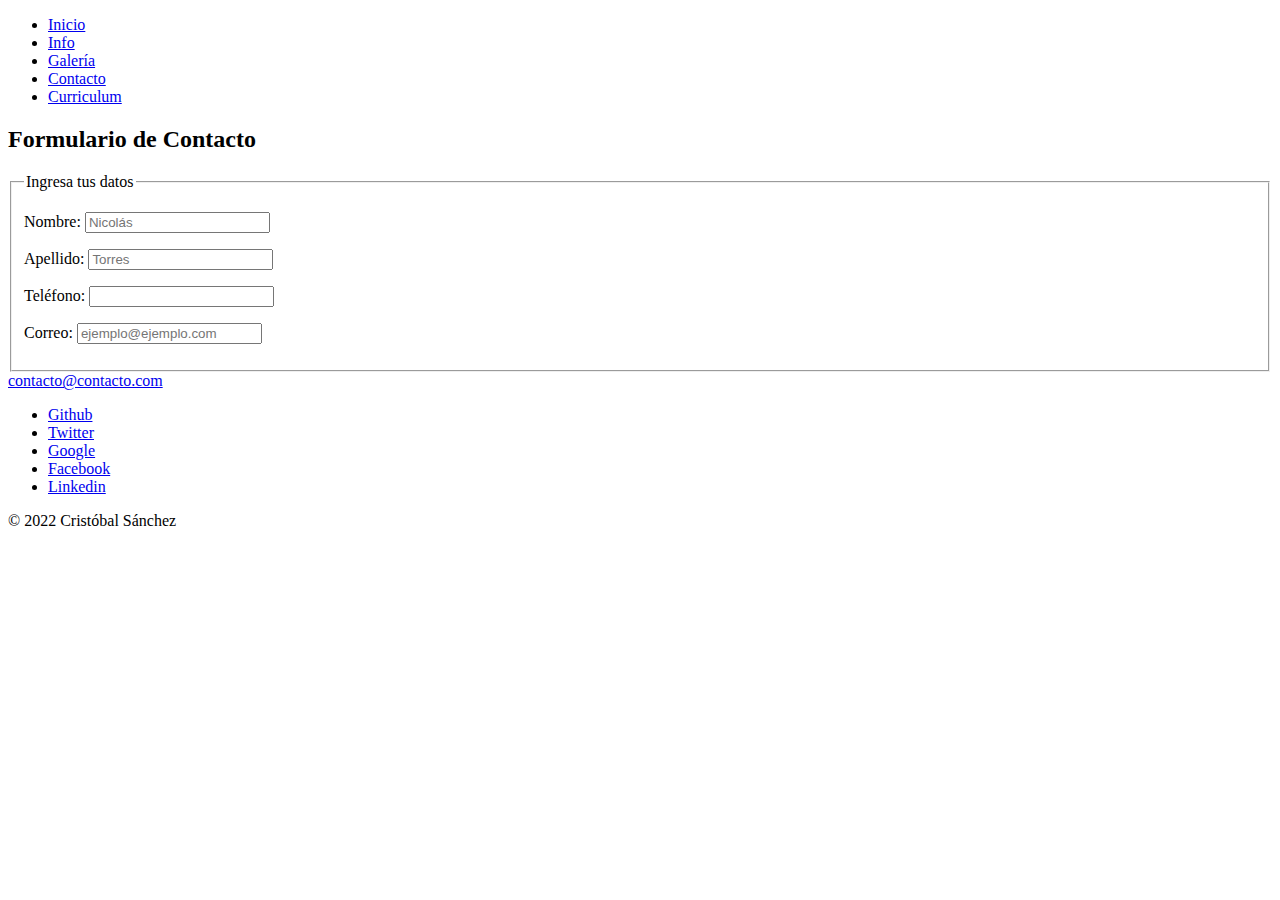
==== pages/contacto.html @ 6bedc67b "Commit inicial" ====
<!DOCTYPE html>
<html lang="en">
<head>
    <meta charset="UTF-8">
    <meta http-equiv="X-UA-Compatible" content="IE=edge">
    <meta name="viewport" content="width=device-width, initial-scale=1.0">
    <title>Document</title>
</head>
<body>
    <nav>
        <ul>
            <li><a href="../index.html">Inicio</a></li>
            <li><a href="./info.html">Info</a></li>
            <li><a href="./galeria.html">Galería</a></li>
            <li><a href="./contacto.html">Contacto</a></li>
            <li><a href="./cv.html">Curriculum</a></li>
        </ul>
    </nav>
    <header>
        <div>
            <h2>Formulario de Contacto</h2>
        </div>
    </header>
    <main>
        <div>
            <form action="post"></form>
            <fieldset>
                <legend>Ingresa tus datos</legend>
                <p>
                    <label>Nombre:
                        <input type="text" name="nombre" placeholder="Nicolás" required>
                    </label>
                </p>
                <p>
                    <label>Apellido:
                        <input type="text" name="apellido" placeholder="Torres" required>
                    </label>
                </p>
                <p>
                    <label>Teléfono:
                        <input type="tel" name="telefono" required>
                    </label>
                </p>
                <p>
                    <label>Correo:
                        <input type="email" name="correo" placeholder="ejemplo@ejemplo.com" required>
                    </label>
                </p>
            </fieldset>

        </div>
    </main>
    <footer>
        <div>
            <div>
                <div>
                    <a href="mailto:contacto@contacto.com" title="Correo">contacto@contacto.com</a>
                </div>
                <ul class="links">
                    <li><a href="https://github.com">Github</a></li>
                    <li><a href="https://twitter.com">Twitter</a></li>
                    <li><a href="https://plus.google.com">Google</a></li>
                    <li><a href="https://www.facebook.com">Facebook</a></li>
                    <li><a href="https://www.linkedin.com">Linkedin</a></li>
                </ul>
                <div class="info">
                    <p>© 2022 Cristóbal Sánchez</p>
                </div>
            </div>
        </div>
    </footer>
</body>
</html>
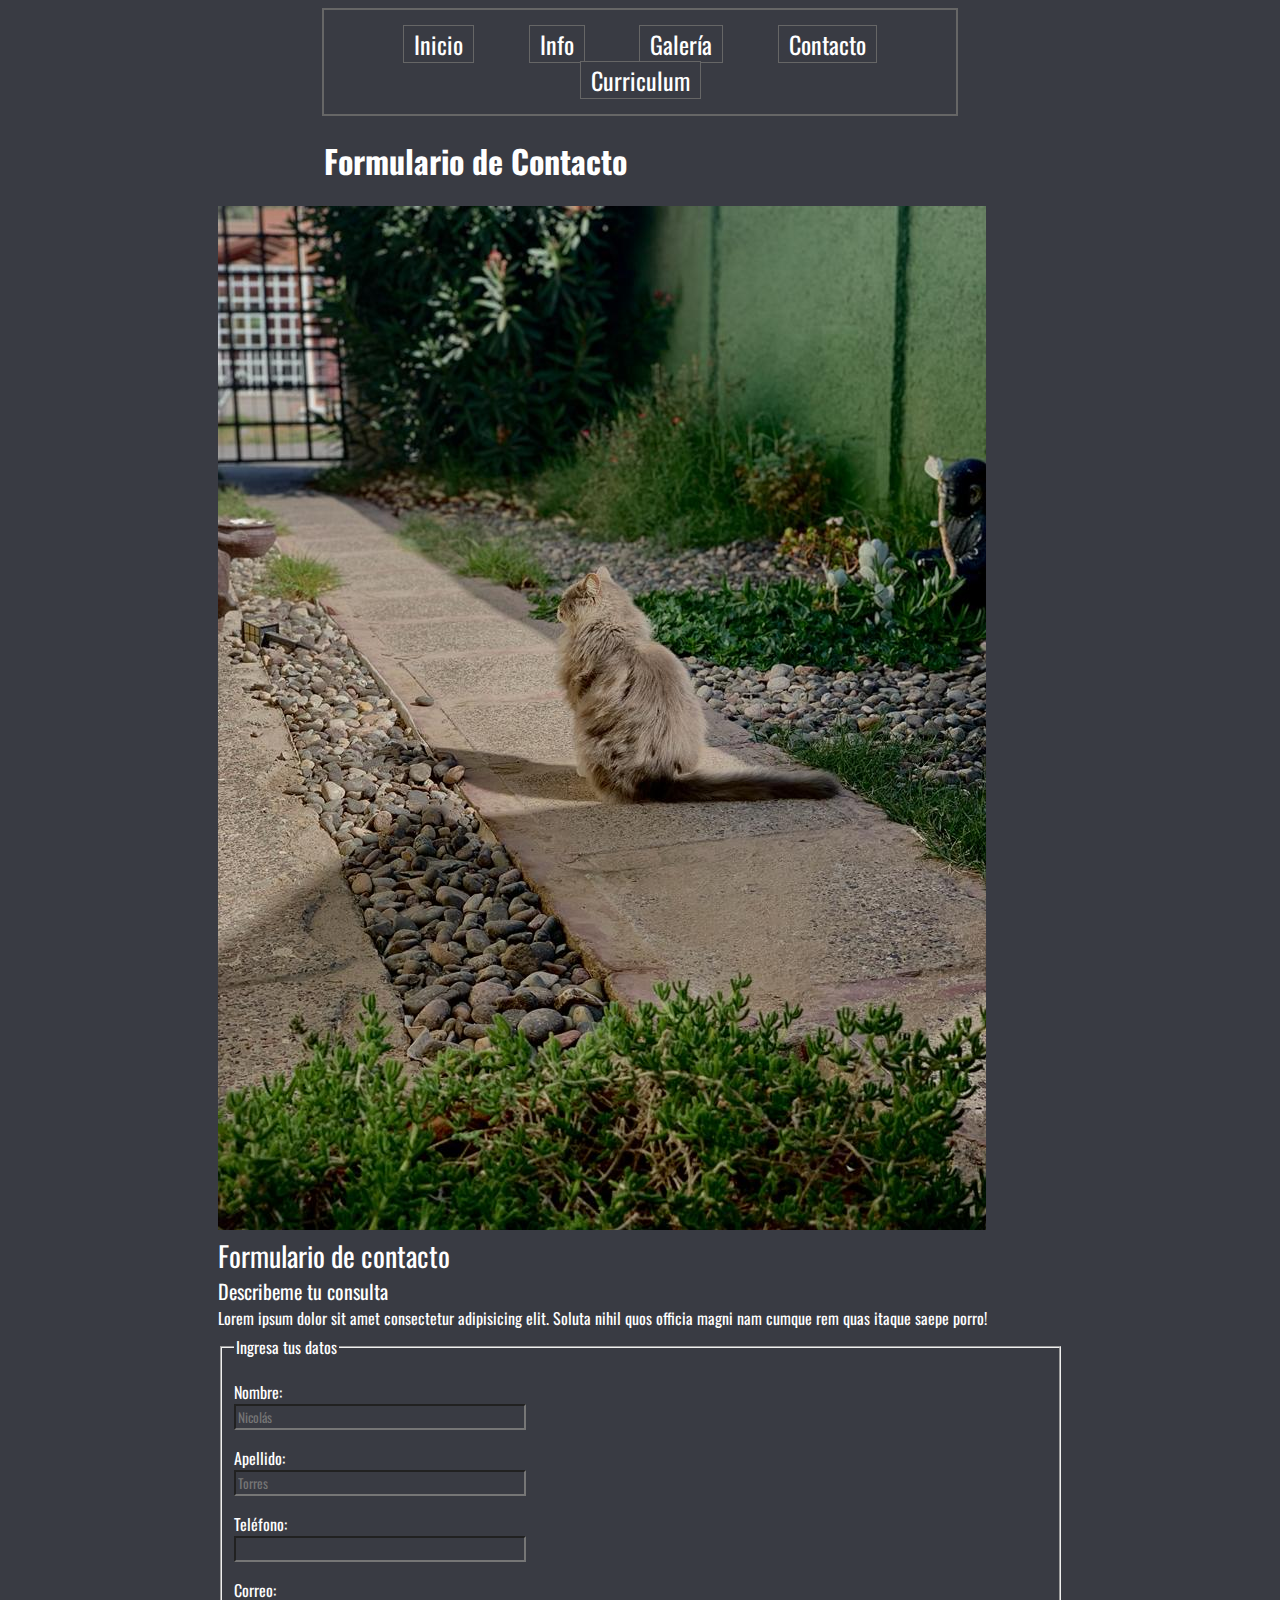
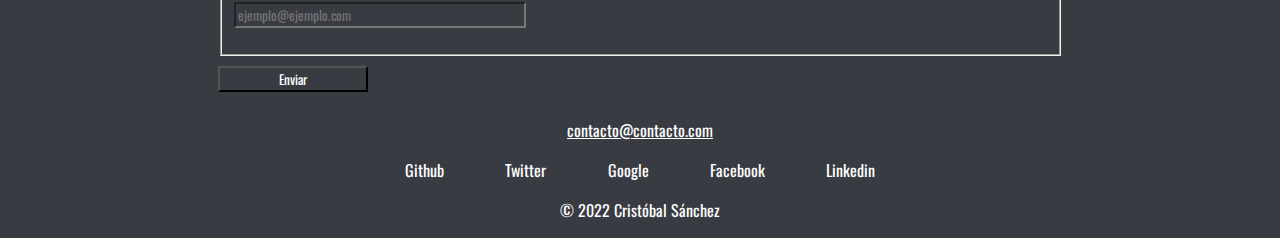
==== commit 9c03b0b4: "Commit 1ra entrega proyecto" ====
--- a/pages/contacto.html
+++ b/pages/contacto.html
@@ -4,66 +4,72 @@
     <meta charset="UTF-8">
     <meta http-equiv="X-UA-Compatible" content="IE=edge">
     <meta name="viewport" content="width=device-width, initial-scale=1.0">
-    <title>Document</title>
+    <link rel="stylesheet" href="../css/style.css">
+    <link rel="preconnect" href="https://fonts.googleapis.com">
+    <link rel="preconnect" href="https://fonts.gstatic.com" crossorigin>
+    <link href="https://fonts.googleapis.com/css2?family=Oswald:wght@200;300&display=swap" rel="stylesheet">
+    <title>Contacto</title>
 </head>
 <body>
-    <nav>
-        <ul>
-            <li><a href="../index.html">Inicio</a></li>
-            <li><a href="./info.html">Info</a></li>
-            <li><a href="./galeria.html">Galería</a></li>
-            <li><a href="./contacto.html">Contacto</a></li>
-            <li><a href="./cv.html">Curriculum</a></li>
+    <nav class="container" id="navbar">
+        <ul id="navbar-list" style="list-style: none;">
+            <li class="box" id="box__incio"><a href="../index.html">Inicio</a></li>
+            <li class="box" id="box__info"><a href="../pages/info.html">Info</a></li>
+            <li class="box" id="box__gal"><a href="../pages/galeria.html">Galería</a></li>
+            <li class="box" id="box__cont"><a href="#">Contacto</a></li>
+            <li class="box" id="box__cv"><a href="../pages/cv.html">Curriculum</a></li>
         </ul>
     </nav>
-    <header>
-        <div>
-            <h2>Formulario de Contacto</h2>
+    <header id="site-header" class="container">
+        <div id="title-contacto">
+            <h1>Formulario de Contacto</h1>
         </div>
     </header>
     <main>
-        <div>
-            <form action="post"></form>
+        <div id="content-contacto">
+            <img src="../img/cacho.png" alt="image not supported">
+            <div>
+                <p class="form-text" id="form-title">Formulario de contacto</p>
+                <p class="form-text" id="form-sub">Describeme tu consulta</p>
+                <p class="form-text" id="form-desc">Lorem ipsum dolor sit amet consectetur adipisicing elit. Soluta nihil quos officia magni nam cumque rem quas itaque saepe porro!</p>
+            </div>
+            <form action="post" id="form-contacto"></form>
             <fieldset>
                 <legend>Ingresa tus datos</legend>
                 <p>
-                    <label>Nombre:
-                        <input type="text" name="nombre" placeholder="Nicolás" required>
-                    </label>
+                    <label>Nombre:</label><br>
+                    <input class="form-input" type="text" name="nombre" placeholder="Nicolás" required>
                 </p>
                 <p>
-                    <label>Apellido:
-                        <input type="text" name="apellido" placeholder="Torres" required>
-                    </label>
+                    <label>Apellido:</label><br>
+                    <input class="form-input" type="text" name="apellido" placeholder="Torres" required>
                 </p>
                 <p>
-                    <label>Teléfono:
-                        <input type="tel" name="telefono" required>
-                    </label>
+                    <label>Teléfono:</label><br>
+                    <input class="form-input" type="tel" name="telefono" required>
                 </p>
                 <p>
-                    <label>Correo:
-                        <input type="email" name="correo" placeholder="ejemplo@ejemplo.com" required>
-                    </label>
+                    <label>Correo:</label><br>
+                    <input class="form-input" type="email" name="correo" placeholder="ejemplo@ejemplo.com" required>
                 </p>
             </fieldset>
-
+            <button id="form-button">Enviar</button>
         </div>
     </main>
     <footer>
         <div>
-            <div>
-                <div>
+            <div class="container">
+                <div id="mail">
                     <a href="mailto:contacto@contacto.com" title="Correo">contacto@contacto.com</a>
                 </div>
-                <ul class="links">
-                    <li><a href="https://github.com">Github</a></li>
-                    <li><a href="https://twitter.com">Twitter</a></li>
-                    <li><a href="https://plus.google.com">Google</a></li>
-                    <li><a href="https://www.facebook.com">Facebook</a></li>
-                    <li><a href="https://www.linkedin.com">Linkedin</a></li>
+                <ul id="social">
+                    <li class="links"><a href="https://github.com">Github</a></li>
+                    <li class="links"><a href="https://twitter.com">Twitter</a></li>
+                    <li class="links"><a href="https://plus.google.com">Google</a></li>
+                    <li class="links"><a href="https://www.facebook.com">Facebook</a></li>
+                    <li class="links"><a href="https://www.linkedin.com">Linkedin</a></li>
                 </ul>
-                <div class="info">
+                <div id="info">
                     <p>© 2022 Cristóbal Sánchez</p>
                 </div>
             </div>
--- a/css/style.css
+++ b/css/style.css
@@ -0,0 +1,139 @@
+*{
+    font-family: 'Oswald', sans-serif;
+    background-color: #393b43;
+    color: #FFFFFF;
+}
+.container{
+    margin-left: auto;
+    margin-right: auto;
+    text-align: center;
+    width: 50%;
+    /*display: flex;
+    flex-wrap: wrap;*/
+    background-color: #393b43;
+}
+#navbar-list{
+    padding: 0;
+    position: relative;
+    /*display: flex;
+    flex-wrap: wrap;
+    flex-direction: row;
+    justify-content: center;*/
+}
+#navbar {
+    border: 2px solid #666;
+    padding: 0%;
+}
+.box{
+    text-align: center;
+    display: inline;
+    font-size:x-large;
+    background-color: #393B43;
+    border: solid 1px #666666;
+    padding-right: 10px;
+    padding-left: 10px;
+    margin-right: 4%;
+    margin-left: 4%;
+}
+.box a{
+    color: #FFFFFF;
+    text-decoration: none;
+}
+
+#title{
+    position: relative;
+    width: 100%;
+    text-align: center;
+}
+
+h3{
+    font-size: 40px;
+}
+
+#portfolio-img{
+    position: relative;
+    text-align: center;
+}
+header div img{
+    border-radius: 50%;
+    height: 250px;
+    width: 250px;
+}
+#header-text{
+    margin-top: 2rem;
+    margin-bottom: 2rem;
+}
+footer{
+    margin-top: 2%;
+}
+#mail{
+    text-align: center;
+}
+#social{
+    position: relative;
+    text-align: center;
+    padding: 0;
+}
+.links{
+    display: inline;
+    padding-right: 2%;
+    padding-left: 2%;
+    margin-right: 1rem;
+    margin-left: 1rem;
+}
+.links a{
+    text-decoration: none;
+}
+#info{
+    text-align: center;
+}
+
+/*Contacto*/
+#title-contacto{
+    text-align: left;
+}
+#content-contacto{
+    margin-left: auto;
+    margin-right: auto;
+    height: 100%;
+    width: 845px;
+    text-align: left;
+}
+.form-text{
+    margin-top: auto;
+    margin-bottom: auto;
+}
+#form-title{
+    font-size: 28px;
+}
+#form-sub{
+    font-size: 20px;
+}
+#form-desc{
+    font-size: 16px;
+    margin-bottom: 5px;
+}
+.form-input{
+    width: 35%;
+}
+#form-button{
+    margin-top: 10px;
+    width: 150px;
+    text-align: center;
+}
+/*Info*/
+#title-info{
+    text-align: left;
+}
+#content-info{
+    width: 50%;
+    margin: auto;
+    text-align: center;
+}
+#info-img{
+    height: 30em;
+}
+#title-intro{
+    text-align: left;
+}
+
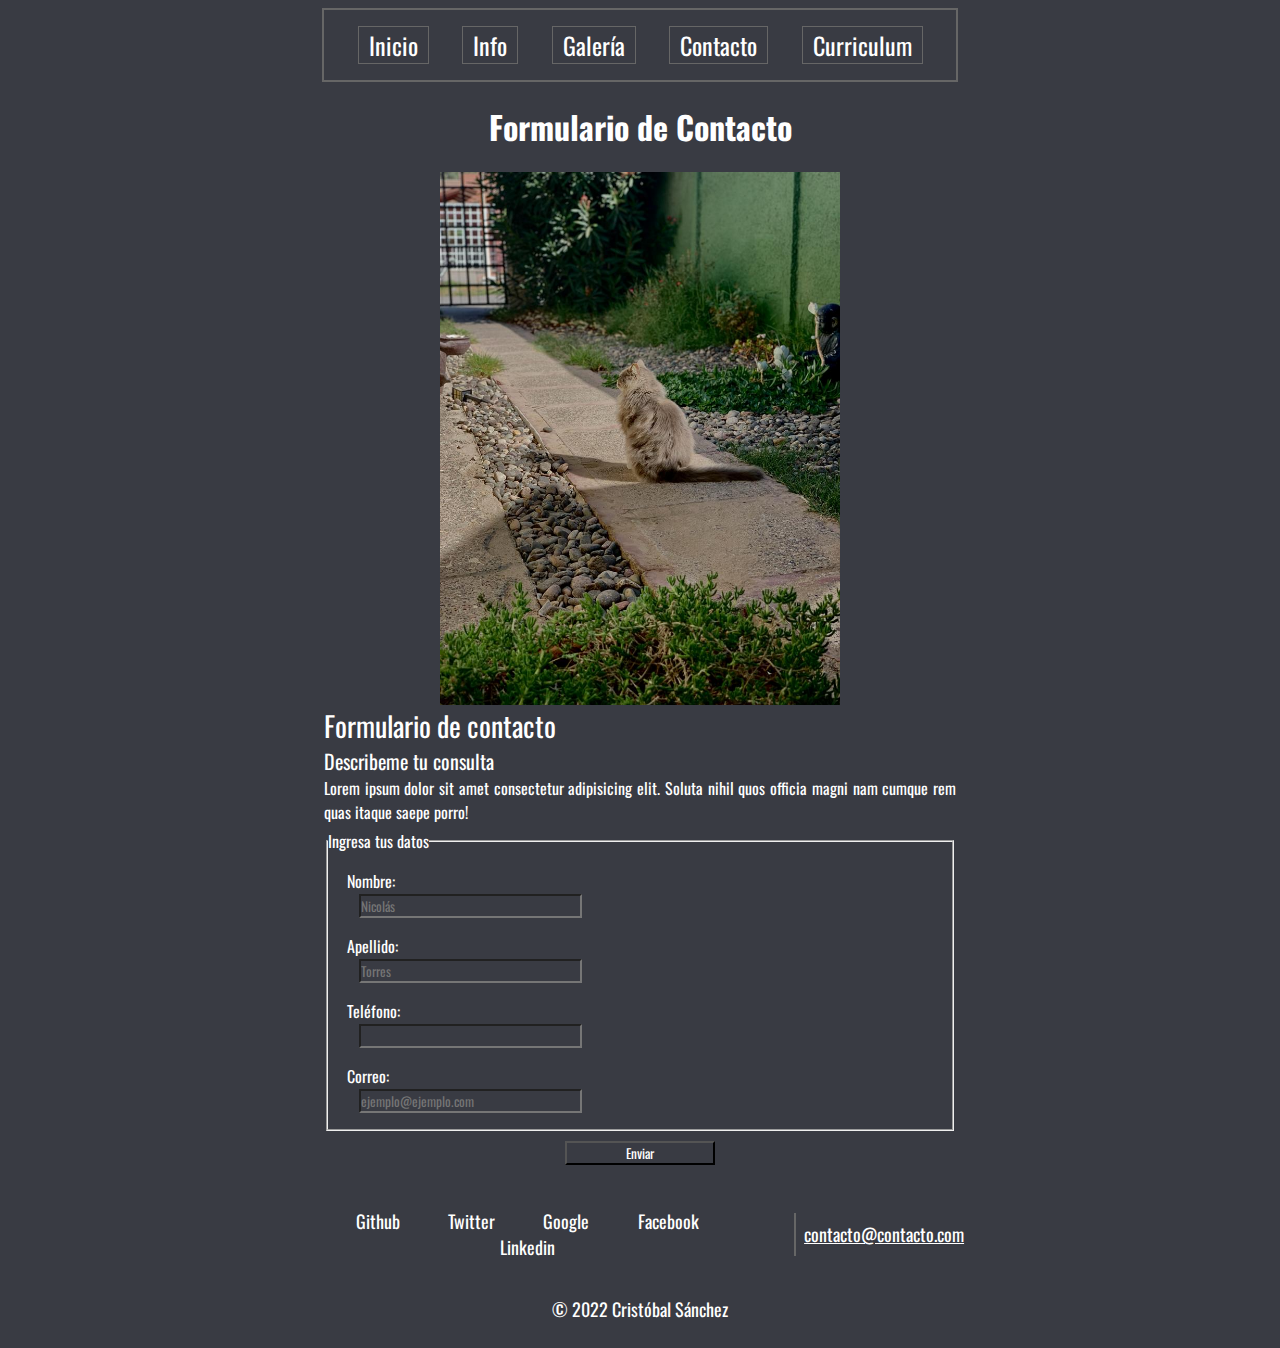
==== commit 36d68d38: "Commit 4to Desafio" ====
--- a/pages/contacto.html
+++ b/pages/contacto.html
@@ -26,53 +26,49 @@
         </div>
     </header>
     <main>
-        <div id="content-contacto">
-            <img src="../img/cacho.png" alt="image not supported">
-            <div>
+        <div id="content-contacto" class="container">
+            <img class="img-contacto" src="../img/cacho.png" alt="image not supported" width="400" height="600">
+            <div class="form-text">
                 <p class="form-text" id="form-title">Formulario de contacto</p>
                 <p class="form-text" id="form-sub">Describeme tu consulta</p>
                 <p class="form-text" id="form-desc">Lorem ipsum dolor sit amet consectetur adipisicing elit. Soluta nihil quos officia magni nam cumque rem quas itaque saepe porro!</p>
             </div>
             <form action="post" id="form-contacto"></form>
-            <fieldset>
+            <fieldset class="form-fieldset">
                 <legend>Ingresa tus datos</legend>
                 <p>
-                    <label>Nombre:</label><br>
+                    <label class="form-label">Nombre:</label><br>
                     <input class="form-input" type="text" name="nombre" placeholder="Nicolás" required>
                 </p>
                 <p>
-                    <label>Apellido:</label><br>
+                    <label class="form-label">Apellido:</label><br>
                     <input class="form-input" type="text" name="apellido" placeholder="Torres" required>
                 </p>
                 <p>
-                    <label>Teléfono:</label><br>
+                    <label class="form-label">Teléfono:</label><br>
                     <input class="form-input" type="tel" name="telefono" required>
                 </p>
                 <p>
-                    <label>Correo:</label><br>
+                    <label class="form-label">Correo:</label><br>
                     <input class="form-input" type="email" name="correo" placeholder="ejemplo@ejemplo.com" required>
                 </p>
             </fieldset>
             <button id="form-button">Enviar</button>
         </div>
     </main>
-    <footer>
-        <div>
-            <div class="container">
-                <div id="mail">
-                    <a href="mailto:contacto@contacto.com" title="Correo">contacto@contacto.com</a>
-                </div>
-                <ul id="social">
-                    <li class="links"><a href="https://github.com">Github</a></li>
-                    <li class="links"><a href="https://twitter.com">Twitter</a></li>
-                    <li class="links"><a href="https://plus.google.com">Google</a></li>
-                    <li class="links"><a href="https://www.facebook.com">Facebook</a></li>
-                    <li class="links"><a href="https://www.linkedin.com">Linkedin</a></li>
-                </ul>
-                <div id="info">
-                    <p>© 2022 Cristóbal Sánchez</p>
-                </div>
-            </div>
+    <footer class="footer-grid">
+        <ul id="social">
+            <li class="links"><a href="https://github.com">Github</a></li>
+            <li class="links"><a href="https://twitter.com">Twitter</a></li>
+            <li class="links"><a href="https://plus.google.com">Google</a></li>
+            <li class="links"><a href="https://www.facebook.com">Facebook</a></li>
+            <li class="links"><a href="https://www.linkedin.com">Linkedin</a></li>
+        </ul>
+        <div id="mail">
+            <a href="mailto:contacto@contacto.com" title="Correo">contacto@contacto.com</a>
+        </div>
+        <div id="info">
+            <p>© 2022 Cristóbal Sánchez</p>
         </div>
     </footer>
 </body>
--- a/css/style.css
+++ b/css/style.css
@@ -1,139 +1,314 @@
-*{
+* {
     font-family: 'Oswald', sans-serif;
     background-color: #393b43;
     color: #FFFFFF;
-}
-.container{
-    margin-left: auto;
-    margin-right: auto;
-    text-align: center;
+    padding: 0%;
+}
+
+.container {
     width: 50%;
-    /*display: flex;
-    flex-wrap: wrap;*/
+    margin-right: auto;
+    margin-left: auto;
+    display: flex;
+    flex-wrap: wrap;
+    text-align: center;
+    justify-content: center;
     background-color: #393b43;
 }
-#navbar-list{
-    padding: 0;
-    position: relative;
-    /*display: flex;
+
+#navbar-list {
+    width: 100%;
+    display: flex;
     flex-wrap: wrap;
-    flex-direction: row;
-    justify-content: center;*/
-}
+    justify-content: space-evenly;
+    align-items: center;
+}
+
 #navbar {
     border: 2px solid #666;
-    padding: 0%;
-}
-.box{
+}
+
+.box {
     text-align: center;
     display: inline;
-    font-size:x-large;
+    font-size: x-large;
     background-color: #393B43;
     border: solid 1px #666666;
     padding-right: 10px;
     padding-left: 10px;
-    margin-right: 4%;
-    margin-left: 4%;
-}
-.box a{
+}
+
+.box a {
     color: #FFFFFF;
     text-decoration: none;
 }
 
-#title{
-    position: relative;
-    width: 100%;
-    text-align: center;
-}
-
-h3{
+.grid {
+    width: 50%;
+    margin-right: auto;
+    margin-left: auto;
+    display: grid;
+    grid-template-columns: 35% 65%;
+    grid-template-areas:
+        "site-header site-header"
+        "index-img header-text";
+    align-items: center;
+    justify-content: center;
+}
+
+#site-header {
+    grid-area: site-header;
+}
+
+h3 {
     font-size: 40px;
-}
-
-#portfolio-img{
-    position: relative;
-    text-align: center;
-}
-header div img{
+    text-transform: uppercase;
+}
+
+#index-img {
+    display: flex;
+    align-items: center;
+    object-fit: cover;
+    max-width: 100%;
+    height: auto;
+    grid-area: index-img;
     border-radius: 50%;
-    height: 250px;
-    width: 250px;
-}
-#header-text{
-    margin-top: 2rem;
-    margin-bottom: 2rem;
-}
-footer{
+}
+
+#header-text {
+    grid-area: header-text;
+    text-align: justify;
+}
+
+.footer-grid {
+    width: 50%;
+    margin-right: auto;
+    margin-left: auto;
+    display: grid;
+    grid-template-columns: 3fr 1fr;
+    grid-template-areas:
+        "social mail"
+        "info info";
+    grid-column-gap: 10%;
+    align-items: center;
+    justify-content: center;
+}
+
+footer {
     margin-top: 2%;
-}
-#mail{
-    text-align: center;
-}
-#social{
-    position: relative;
-    text-align: center;
-    padding: 0;
-}
-.links{
+    font-size: large;
+}
+
+#mail {
+    grid-area: mail;
+    border-left: solid 2px #666666;
+    padding-left: 5%;
+    padding-top: 5%;
+    padding-bottom: 5%;
+    text-align: center;
+    justify-content: flex-start;
+}
+
+#social {
+    grid-area: social;
+    display: inline-flex;
+    justify-content: space-evenly;
+    flex-wrap: wrap;
+    text-align: center;
+}
+
+.links {
     display: inline;
-    padding-right: 2%;
-    padding-left: 2%;
     margin-right: 1rem;
     margin-left: 1rem;
 }
-.links a{
+
+.links a {
     text-decoration: none;
 }
-#info{
+
+#info {
+    grid-area: info;
     text-align: center;
 }
 
 /*Contacto*/
-#title-contacto{
+#title-contacto {
     text-align: left;
 }
-#content-contacto{
-    margin-left: auto;
-    margin-right: auto;
-    height: 100%;
-    width: 845px;
+
+#content-contacto {
+    margin-left: auto;
+    margin-right: auto;
+    display: flex;
+    align-content: center;
+    align-items: center;
     text-align: left;
 }
-.form-text{
+
+.img-contacto {
+    max-width: 100%;
+    height: auto;
+}
+
+.form-fieldset {
+    width: 100%;
+}
+
+.form-text {
+    width: 100%;
     margin-top: auto;
     margin-bottom: auto;
 }
-#form-title{
+
+#form-title {
     font-size: 28px;
 }
-#form-sub{
+
+#form-sub {
     font-size: 20px;
 }
-#form-desc{
+
+#form-desc {
     font-size: 16px;
     margin-bottom: 5px;
-}
-.form-input{
+    text-align: justify;
+}
+
+.form-label {
+    margin-left: 3%;
+}
+
+.form-input {
     width: 35%;
-}
-#form-button{
+    margin-left: 5%;
+}
+
+#form-button {
     margin-top: 10px;
     width: 150px;
     text-align: center;
 }
+
 /*Info*/
-#title-info{
+.info-grid {
+    width: 50%;
+    margin-right: auto;
+    margin-left: auto;
+    display: grid;
+    grid-template-columns: 45% 55%;
+    grid-template-areas:
+        "site-header site-header"
+        "content-p info-img"
+        "title-intro title-intro"
+        "info-video info-video";
+    align-items: center;
+    justify-content: center;
+}
+
+#site-header {
+    grid-area: site-header;
+}
+
+#info-img {
+    grid-area: info-img;
+    max-width: 100%;
+    height: auto;
+    margin-left: 15%;
+}
+
+#content-p {
+    grid-area: content-p;
+    text-align: justify;
+}
+
+#title-intro {
+    grid-area: title-intro;
     text-align: left;
 }
-#content-info{
-    width: 50%;
-    margin: auto;
-    text-align: center;
-}
-#info-img{
-    height: 30em;
-}
-#title-intro{
-    text-align: left;
-}
-
+
+#info-video {
+    position: relative;
+    padding-bottom: 56.25%;
+    height: 0;
+    overflow: hidden;
+    grid-area: info-video;
+}
+
+#info-iframe {
+    position: absolute;
+    top: 0;
+    left: 0;
+    width: 100%;
+    height: 100%;
+}
+
+/*Mobile Responsive*/
+
+@media (max-width: 768px) {
+    * {
+        -webkit-text-size-adjust: auto;
+    }
+
+    .container {
+        width: 75%;
+    }
+
+    .box {
+        font-size: large;
+    }
+
+    #index-img {
+        display: flex;
+        justify-self: center;
+        max-width: 100%;
+        height: auto;
+        grid-area: index-img;
+    }
+
+    #info-img {
+        display: flex;
+        justify-self: center;
+        margin: auto;
+        max-width: 100%;
+        height: auto;
+    }
+
+    .grid {
+        grid-template-areas:
+            "site-header site-header"
+            "index-img index-img"
+            "header-text header-text";
+        width: 75%;
+        font-size: small;
+    }
+
+    .info-grid {
+        grid-template-areas:
+            "site-header site-header"
+            "info-img info-img"
+            "content-p content-p"
+            "title-intro title-intro"
+            "info-video info-video";
+        width: 75%;
+        font-size: small;
+    }
+
+    .footer-grid {
+        width: 90%;
+        font-size: small;
+    }
+
+    #info {
+        font-size: small;
+    }
+
+}
+
+/*Tablet Responsive*/
+
+@media (min-width: 768px) and (max-width:1023px) {
+    * {
+        -webkit-text-size-adjust: auto;
+    }
+}